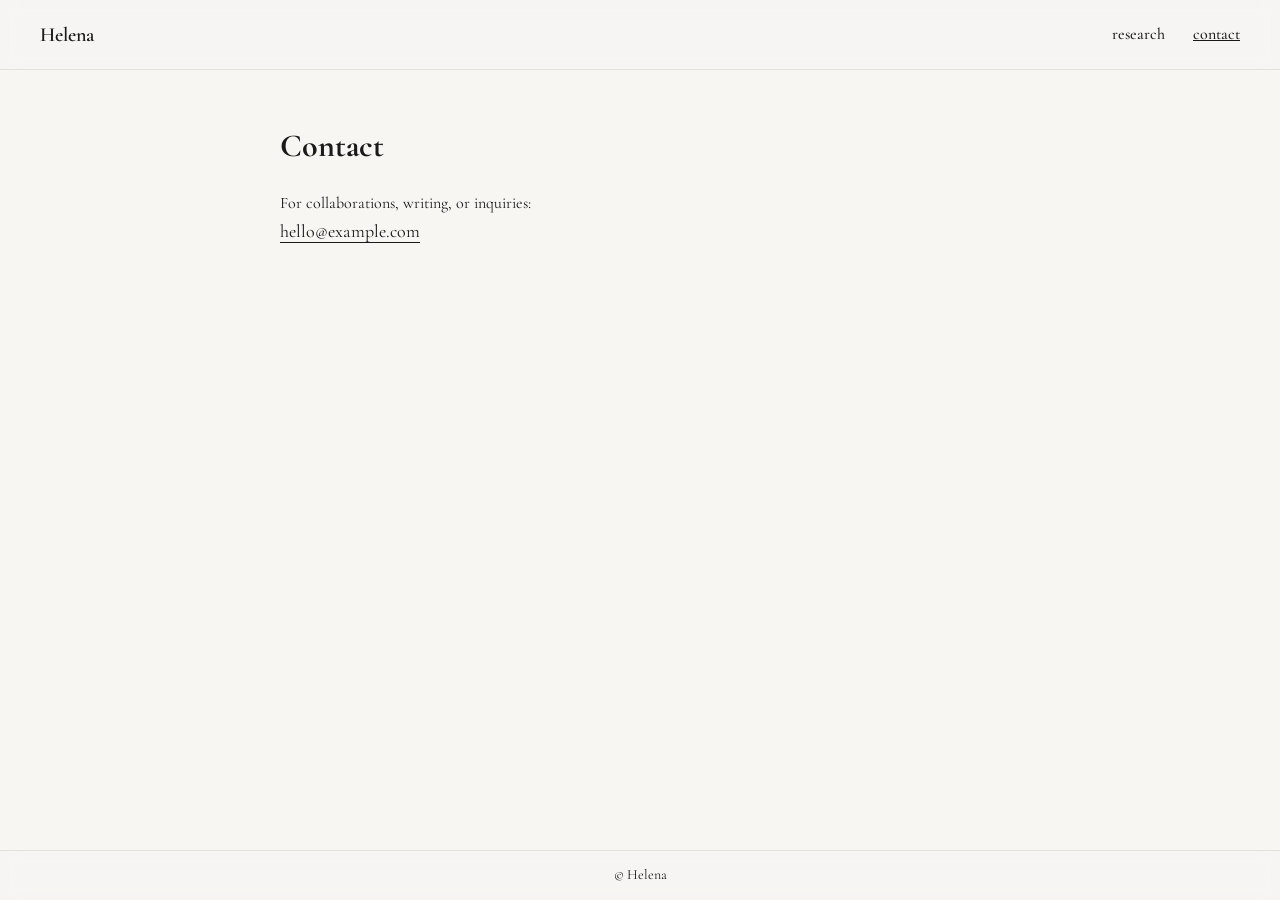
==== contact.html @ f1af86c2 "Add files via upload" ====
<!DOCTYPE html>
<html lang="en">
<head>
  <meta charset="UTF-8" />
  <meta name="viewport" content="width=device-width, initial-scale=1.0" />

  <title>Contact — Helena</title>

  <link href="https://fonts.googleapis.com/css2?family=Cormorant+Garamond:wght@300;400;500;600;700&display=swap" rel="stylesheet">
  <link rel="stylesheet" href="styles.css" />
</head>

<body>

<header>
  <div class="logo"><a href="index.html">Helena</a></div>
  <nav>
    <a href="research.html">research</a>
    <a class="active" href="contact.html">contact</a>
  </nav>
</header>

<main class="single">
  <h1>Contact</h1>

  <p>
    For collaborations, writing, or inquiries:
  </p>

  <p class="contact">
    <a href="mailto:hello@example.com">hello@example.com</a>
  </p>
</main>

<footer>
  © Helena
</footer>

</body>
</html>
---- styles.css ----
* {
  margin: 0;
  padding: 0;
  box-sizing: border-box;
}

body {
  font-family: 'Cormorant Garamond', serif;
  background: #f7f6f3;
  color: #1a1a1a;
  line-height: 1.6;
}

/* Links */
a {
  color: inherit;
  text-decoration: none;
}

a:hover {
  text-decoration: underline;
}

/* Header */
header {
  position: fixed;
  top: 0;
  left: 0;
  width: 100%;
  height: 70px;

  display: flex;
  justify-content: space-between;
  align-items: center;

  padding: 0 40px;

  background: rgba(247, 246, 243, 0.9);
  backdrop-filter: blur(8px);

  border-bottom: 1px solid rgba(0,0,0,0.08);
}

.logo {
  font-size: 20px;
  font-weight: 600;
}

nav a {
  margin-left: 24px;
  font-size: 16px;
  font-weight: 500;
}

nav a.active {
  text-decoration: underline;
}

/* Footer */
footer {
  position: fixed;
  bottom: 0;
  left: 0;
  width: 100%;
  height: 50px;

  display: flex;
  justify-content: center;
  align-items: center;

  font-size: 14px;

  background: rgba(247, 246, 243, 0.9);
  backdrop-filter: blur(8px);

  border-top: 1px solid rgba(0,0,0,0.08);
}

/* Layout: split homepage */
.split {
  display: flex;
  gap: 60px;
  padding: 120px 40px 80px;
  min-height: 100vh;
  align-items: center;
}

.text-column, .image-column {
  flex: 1;
}

.image-column img {
  width: 100%;
  height: auto;
  display: block;
  border-radius: 4px;
}

/* Layout: single pages */
.single {
  padding: 120px 40px 80px;
  max-width: 800px;
  margin: 0 auto;
}

.single h1 {
  margin-bottom: 20px;
}

.entry {
  margin-bottom: 40px;
}

.contact a {
  font-size: 18px;
  border-bottom: 1px solid #1a1a1a;
}

/* Responsive */
@media (max-width: 768px) {
  header {
    padding: 0 20px;
  }

  .split {
    flex-direction: column;
    gap: 30px;
  }

  nav a {
    margin-left: 16px;
  }
}
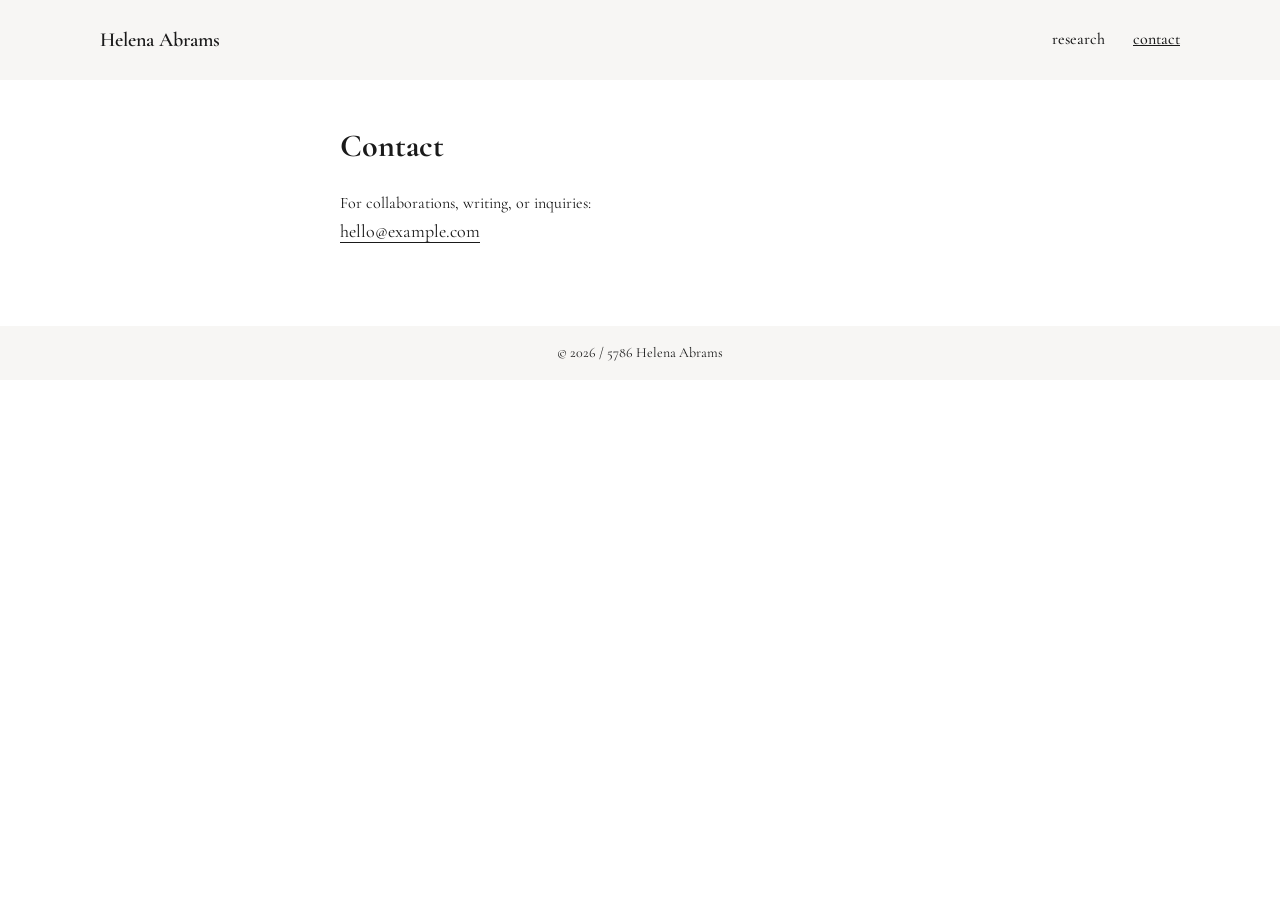
==== commit a0dd1cdb: "Update contact page title and footer information" ====
--- a/contact.html
+++ b/contact.html
@@ -4,7 +4,7 @@
   <meta charset="UTF-8" />
   <meta name="viewport" content="width=device-width, initial-scale=1.0" />
 
-  <title>Contact — Helena</title>
+  <title>Contact — Helena Abrams</title>
 
   <link href="https://fonts.googleapis.com/css2?family=Cormorant+Garamond:wght@300;400;500;600;700&display=swap" rel="stylesheet">
   <link rel="stylesheet" href="styles.css" />
@@ -13,7 +13,7 @@
 <body>
 
 <header>
-  <div class="logo"><a href="index.html">Helena</a></div>
+  <div class="logo"><a href="index.html">Helena Abrams</a></div>
   <nav>
     <a href="research.html">research</a>
     <a class="active" href="contact.html">contact</a>
@@ -33,8 +33,8 @@
 </main>
 
 <footer>
-  © Helena
+  © 2026 / 5786 Helena Abrams
 </footer>
 
 </body>
-</html>+</html>
--- a/styles.css
+++ b/styles.css
@@ -6,7 +6,7 @@
 
 body {
   font-family: 'Cormorant Garamond', serif;
-  background: #f7f6f3;
+  background: /*#f7f6f3*/ #ffffff;
   color: #1a1a1a;
   line-height: 1.6;
 }
@@ -18,7 +18,7 @@
 }
 
 a:hover {
-  text-decoration: underline;
+  text-decoration: none;
 }
 
 /* Header */
@@ -27,18 +27,18 @@
   top: 0;
   left: 0;
   width: 100%;
-  height: 70px;
+  height: 80px;
 
   display: flex;
   justify-content: space-between;
   align-items: center;
 
-  padding: 0 40px;
+  padding: 0 100px;
 
   background: rgba(247, 246, 243, 0.9);
   backdrop-filter: blur(8px);
 
-  border-bottom: 1px solid rgba(0,0,0,0.08);
+  border-bottom: 0px solid rgba(0,0,0,0.08);
 }
 
 .logo {
@@ -58,29 +58,28 @@
 
 /* Footer */
 footer {
-  position: fixed;
-  bottom: 0;
-  left: 0;
+  position: static;
   width: 100%;
-  height: 50px;
 
   display: flex;
+  flex-direction: column;
   justify-content: center;
   align-items: center;
 
+  padding: 16px 0;   /* instead of fixed height */
   font-size: 14px;
 
   background: rgba(247, 246, 243, 0.9);
   backdrop-filter: blur(8px);
 
-  border-top: 1px solid rgba(0,0,0,0.08);
+  border-top: 0px solid rgba(0,0,0,0.08);
 }
 
 /* Layout: split homepage */
 .split {
   display: flex;
   gap: 60px;
-  padding: 120px 40px 80px;
+  padding: 120px 100px 80px;
   min-height: 100vh;
   align-items: center;
 }
@@ -93,12 +92,12 @@
   width: 100%;
   height: auto;
   display: block;
-  border-radius: 4px;
+  border-radius: 0px;
 }
 
 /* Layout: single pages */
 .single {
-  padding: 120px 40px 80px;
+  padding: 120px 100px 80px;
   max-width: 800px;
   margin: 0 auto;
 }
@@ -130,4 +129,4 @@
   nav a {
     margin-left: 16px;
   }
-}+}
